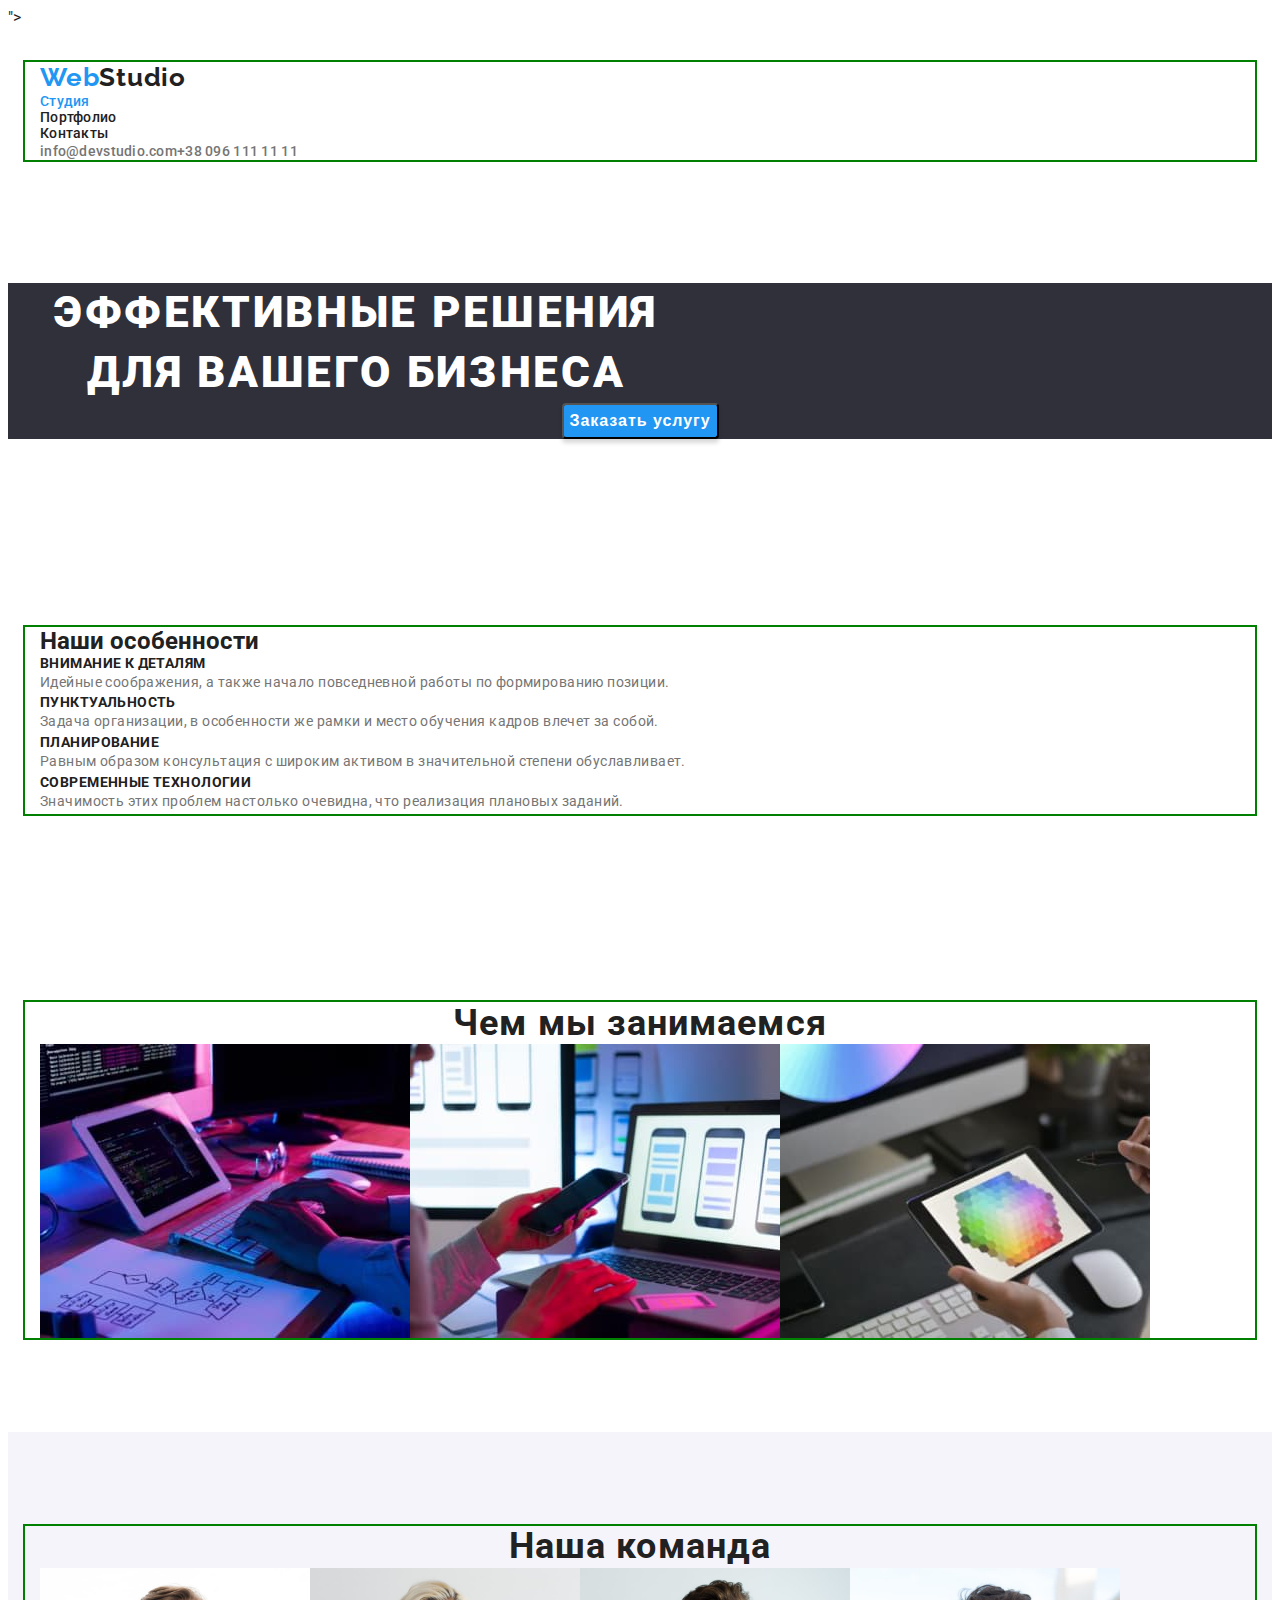
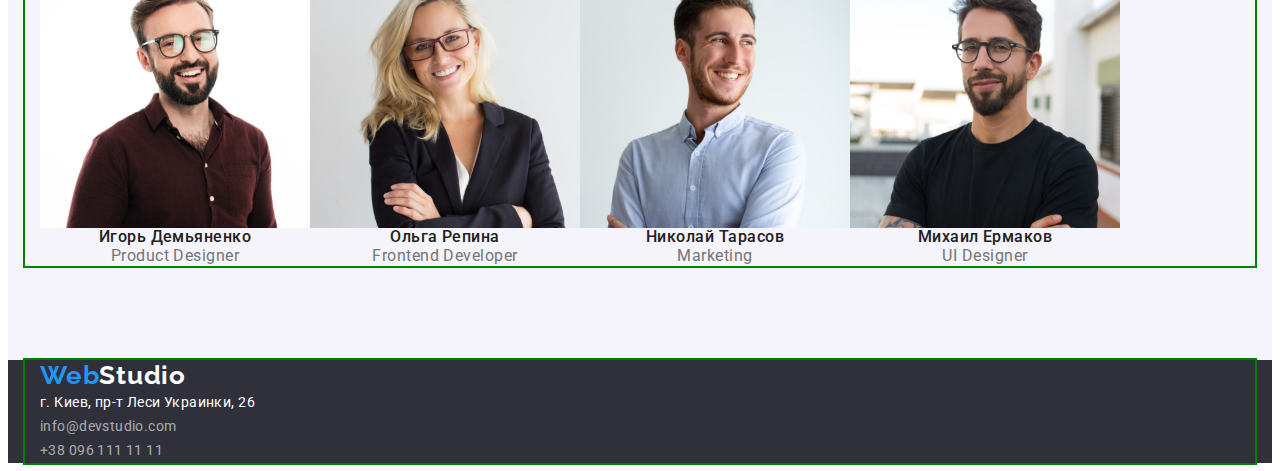
==== index.html @ 549e42a1 "last" ====
<!DOCTYPE html>
<html lang="ru">
<head>
    <meta charset="UTF-8">
    <meta http-equiv="X-UA-Compatible" content="IE=edge">
    <meta name="viewport" content="width=device-width, initial-scale=1.0">
    <title>Студия</title>
    <link rel="preconnect" href="https://fonts.googleapis.com">
    <link rel="preconnect" href="https://fonts.gstatic.com" crossorigin>
    <link
        href="https://fonts.googleapis.com/css2?family=Raleway:wght@400;700&family=Roboto:wght@400;500;700;900&display=swap"
        rel="stylesheet">
    <link rel="stylesheet" href="href="https://cdnjs.cloudflare.com/ajax/libs/modern-normalize/1.1.0/modern-normalize.min.css">">     
    <link href="./css/style.css" rel="stylesheet"/>

</head>

<body>

<!-- Шапка: логотип, меню, контакты -->

<header class="header">
    <div class="container">
    <a class="header-logo" href="./index.html">Web<span class="header-logo-color">Studio</span></a>
    <nav class="header-nav">
        <ul class="nav-list">
            <li><a class="nav-btn current" href="./index.html">Студия</a> </li>
            <li><a class="nav-btn" href="./portfolio.html">Портфолио</a> </li>
            <li><a class="nav-btn" href="">Контакты</a> </li>
        </ul>
    </nav>

    <ul class="contact">
        <li><a class="header-contact" href="mailto:info@devstudio.com">info@devstudio.com</a></li>
        <li><a class="header-contact" href="tel:+380961111111">+38 096 111 11 11</a></li>
    </ul>
    </div>
</header>


<!-- Герой -->
<main>
    <section class="hero">
        <div class="hero-container">
            
            <h1 class="hero-text">Эффективные решения для вашего бизнеса</h1>
            <button class="hero-btn text" type="button">Заказать услугу</button>
        </div>
    </section>  

<!--Преимущества работы с нами-->
<section class="features">
    <div class="container">
    <h2>Наши особенности</h2>

    <ul>
        <li>
            <h3 class="features-title">Внимание к деталям</h3>
            <p>Идейные соображения, а также начало повседневной работы по формированию позиции.</p>
        </li>
        <li>
            <h3 class="features-title">Пунктуальность</h3>
            <p>Задача организации, в особенности же рамки и место обучения кадров влечет за собой.</p>
        </li>
        <li>
            <h3 class="features-title">Планирование</h3>
            <p>Равным образом консультация с широким активом в значительной степени обуславливает.</p>
        </li>
        <li>
            <h3 class="features-title">Современные технологии</h3>
            <p>Значимость этих проблем настолько очевидна, что реализация плановых заданий.</p>
        </li>
    </ul>
    </div>
</section>

<!-- Чем мы занимаемся -->
<section class="works">
    <div class="container">
    <h2 class="works-title">Чем мы занимаемся</h2>
    <ul class="works-img">
           <li>
               <img src="./images/box1.jpg" alt="Написание кода" width="370">
           </li> 
           <li>
               <img src="./images/box2.jpg" alt="Адаптация под различные устройства" width="370">
           </li> 
           <li>
               <img src="./images/box3.jpg" alt="Создание дизайна" width="370">
           </li>  
    </ul>
    </div>
        </section>

<!-- Наша Команда -->
<section class="team">
    <div class="container">
    <h2 class="team-title">Наша команда</h2>
    <ul class="team-person">
        <li>
            <img src="./images/person1.jpg" alt="Фото сотрудника 1" width="270">
            <h3>Игорь Демьяненко</h3> 
            <p lang="en">Product Designer</p>
        </li>
        <li>
            <img src="./images/person2.jpg" alt="Фото сотрудника 2" width="270">
            <h3>Ольга Репина</h3>
            <p lang="en">Frontend Developer</p>
        </li>
        <li>
            <img src="./images/person3.jpg" alt="Фото сотрудника 3" width="270">
            <h3>Николай Тарасов</h3>
            <p lang="en">Marketing</p>
        </li>
        <li>
            <img src="./images/person4.jpg" alt="Фото сотрудника 4" width="270">
            <h3>Михаил Ермаков</h3>
            <p lang="en">UI Designer</p>
        </li>
    </ul>
    </div>
</section>
</main>

<!-- Footer -->

<Footer class="footer">
    <div class="container">
    <a class="footer-logo" href="./index.html">Web<span class="footer-logo-color">Studio</span></a>
    <address class="contact">
        <ul class="footer-item">
            <li>
                <a class="footer-address" href="https://goo.gl/maps/yusCDUmG67zQRd1Q9" target="_blank"
                    rel="noopener noreferrer nofollow">г.
                    Киев, пр-т Леси Украинки, 26</a>
            </li>
            <li>
                <a class="footer-contact" href="mailto:info@devstudio.com">info@devstudio.com</a>
            </li>
            <li>
                <a class="footer-contact" href="tel:+380961111111">+38 096 111 11 11</a>
            </li>
        </ul>
    </address>
    </div>
</Footer>

</body>
</html>
---- css/style.css ----
:root {
  --accent-bg-color: #2196f3;
  --main-text-color: #212121;
  --accent-text-color: #fff;
  --main-bg-color: #fff;
  --main-logo-color: #2196f3;
}

p,
h1,
h2,
h3,
h4,
h5,
h6 {
  margin: 0;
}

ul {
  margin: 0;
  padding: 0;
  list-style: none;
}

button {
  cursor: pointer;
}

img {
  display: block;
  max-width: 100%;
  height: auto;
}

.container {
  width: 1200px;
  padding-left: 15px;
  padding-right: 15px;
  margin: 0 auto;
  outline: 2px solid green;
}

section {
  padding-top: 94px;
  padding-bottom: 94px;
}

body {
  background-color: #fff;
  color: #212121;
  font-family: "Roboto", sans-serif;
}

/* Шапка: логотип, меню, контакты */

.header {
  padding-top: 35px;
  padding-bottom: 29px;
}

.header-logo {
  font-family: "Raleway";
  font-weight: 700;
  font-style: normal;
  font-size: 26px;
  line-height: 1.19;
  letter-spacing: 0.03em;
  text-decoration: none;
  color: var(--main-logo-color);
}
.header-logo-color {
  color: #212121;
}

.nav-list {
  font-weight: 500;
  font-size: 14px;
  line-height: 1, 14;
  letter-spacing: 0.02em;
  list-style: none;
}
.nav-btn {
  text-decoration: none;
  color: var(--main-text-color);
}

.nav-list .nav-btn.current {
  color: #2196f3;
}

.nav-list :hover,
.nav-list :focus {
  color: #2196f3;
}

.contact {
  list-style: none;
  display: flex;
}

.contact :hover,
.contact :focus {
  color: #2196f3;
}
.header-contact {
  font-weight: 500;
  font-size: 14px;
  line-height: 1.14;
  letter-spacing: 0.02em;
  color: #757575;
  text-decoration: none;
}

/* Герой */

.hero-container {
  background-color: #2f303a;
  text-align: center;
}
.hero-text {
  width: 696px;
  font-weight: 900;
  font-size: 44px;
  line-height: 1.36;
  text-align: center;
  letter-spacing: 0.06em;
  text-transform: uppercase;
  color: #ffffff;
}
.hero-btn {
  background: #2196f3;
  box-shadow: 0px 4px 4px rgba(0, 0, 0, 0.15);
  border-radius: 4px;
}
.hero-btn.text {
  font-weight: 700;
  font-size: 16px;
  line-height: 1.87;
  letter-spacing: 0.06em;
  color: #ffffff;
}

/* Features */

.features {
}
.features li h3 {
  list-style: none;
  text-transform: uppercase;
}

.features-title {
  font-weight: bold;
  font-size: 14px;
  line-height: 16px;
  letter-spacing: 0.03em;
  color: #212121;
}

.features p {
  font-size: 14px;
  line-height: 1.71;
  letter-spacing: 0.03em;
  color: #757575;
}

/* Чем мы занимаемся */
.works-title {
  font-weight: 700;
  font-size: 36px;
  line-height: 1, 16;
  text-align: center;
  letter-spacing: 0.03em;
  color: var(--main-text-color);
}
.works-img {
  list-style: none;
  display: flex;
}

/* Команда */
.team {
  background: #f5f4fa;
  text-align: center;
}
.team-title {
  font-family: Roboto;
  font-style: normal;
  font-weight: 700;
  font-size: 36px;
  line-height: 1.16;
  text-align: center;
  letter-spacing: 0.03em;
  color: var(--main-text-color);
}
.team-person {
  list-style: none;
  display: flex;
}

.team-person h3 {
  font-family: inherit;
  font-weight: 500;
  font-size: 16px;
  line-height: 1.18;
  text-align: center;
  letter-spacing: 0.03em;
  color: var(--main-text-color);
}

.team-person p {
  font-size: 16px;
  line-height: 1.18;
  text-align: center;
  letter-spacing: 0.03em;
  color: #757575;
}

/* Секция фильров */
.filter-list {
  background: #f5f4fa;
  border-radius: 4px;
  list-style: none;
  display: flex;
}

.filter-item {
  font-family: inherit;
  font-weight: 500;
  font-size: 16px;
  line-height: 1.62;
  text-align: center;
  letter-spacing: 0.03em;
  color: var(--main-text-color);
  cursor: pointer;
  border: 1px solid black;
  border-radius: 4px;
  margin-right: 3px;
  margin-bottom: 5px;
}

.filter-list :hover {
  background-color: var(--accent-bg-color);
  color: var(--accent-text-color);
}
.filter-list :focus {
  background-color: var(--accent-bg-color);
  color: var(--accent-text-color);
}

/* Примеры работ */

.samples-section li h2 {
  font-weight: 700;
  font-size: 18px;
  line-height: 2;
  letter-spacing: 0.06em;
  text-align: left;
  color: #212121;
}
.samples-section li p {
  font-size: 16px;
  line-height: 1.87;
  letter-spacing: 0.03em;
  color: #757575;
  text-align: left;
}
.sample-item {
  list-style: none;
  display: flex;
  flex-wrap: wrap;
}

.sample-link {
  text-decoration: none;
}

/* Footer */
.footer {
  background-color: #2f303a;
}

.footer-logo {
  font-family: "Raleway";
  font-weight: 700;
  font-size: 26px;
  line-height: 1.19;
  letter-spacing: 0.03em;
  color: var(--main-logo-color);
  text-decoration: none;
}
.footer-logo-color {
  color: #fff;
}

.footer-address {
  font-style: normal;
  font-weight: normal;
  font-size: 14px;
  line-height: 1.71;
  letter-spacing: 0.03em;
  color: #ffffff;
  text-decoration: none;
}

.footer-contact {
  font-style: normal;
  font-size: 14px;
  line-height: 1.71;
  letter-spacing: 0.03em;
  color: rgba(255, 255, 255, 0.6);
  text-decoration: none;
}
.footer-item {
  list-style: none;
}
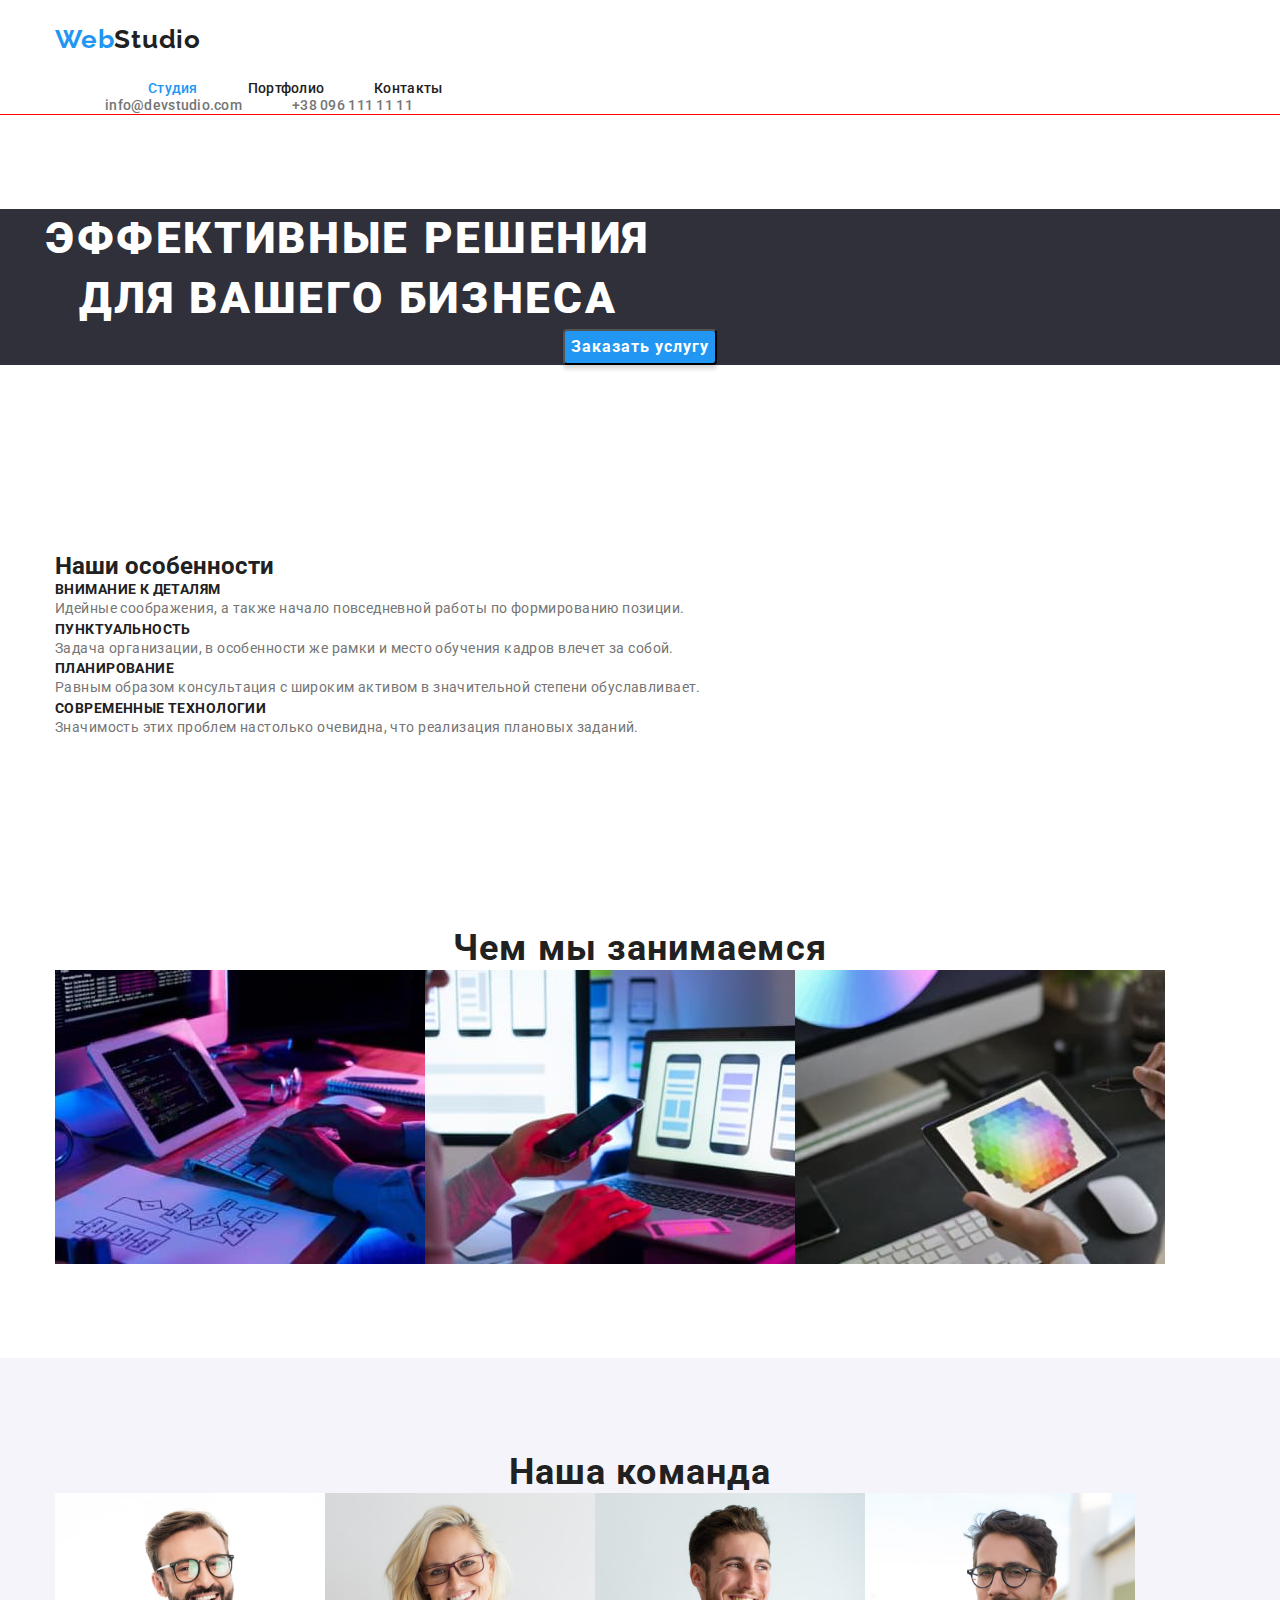
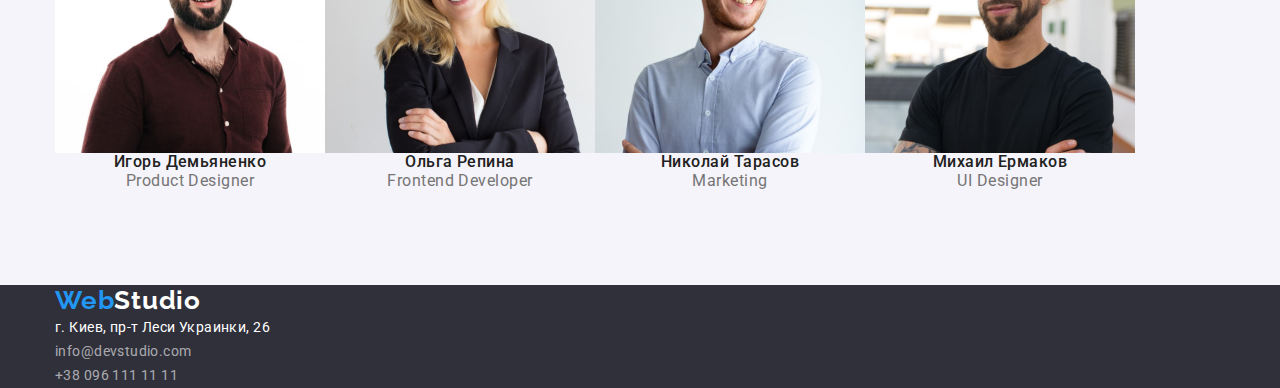
==== commit 574c113e: "ДЗ-3 - в работе" ====
--- a/index.html
+++ b/index.html
@@ -1,153 +1,151 @@
 <!DOCTYPE html>
 <html lang="ru">
+
 <head>
     <meta charset="UTF-8">
     <meta http-equiv="X-UA-Compatible" content="IE=edge">
     <meta name="viewport" content="width=device-width, initial-scale=1.0">
     <title>Студия</title>
-    <link rel="preconnect" href="https://fonts.googleapis.com">
-    <link rel="preconnect" href="https://fonts.gstatic.com" crossorigin>
+    <link rel="preconnect" href="https://fonts.googleapis.com"/>
+    <link rel="preconnect" href="https://fonts.gstatic.com" crossorigin/>
     <link
         href="https://fonts.googleapis.com/css2?family=Raleway:wght@400;700&family=Roboto:wght@400;500;700;900&display=swap"
-        rel="stylesheet">
-    <link rel="stylesheet" href="href="https://cdnjs.cloudflare.com/ajax/libs/modern-normalize/1.1.0/modern-normalize.min.css">">     
+        rel="stylesheet"/>
+    <link rel="stylesheet" href="https://cdnjs.cloudflare.com/ajax/libs/modern-normalize/1.1.0/modern-normalize.min.css"/>
     <link href="./css/style.css" rel="stylesheet"/>
 
 </head>
 
 <body>
 
-<!-- Шапка: логотип, меню, контакты -->
+    <!-- Шапка: логотип, меню, контакты -->
 
-<header class="header">
-    <div class="container">
-    <a class="header-logo" href="./index.html">Web<span class="header-logo-color">Studio</span></a>
-    <nav class="header-nav">
-        <ul class="nav-list">
-            <li><a class="nav-btn current" href="./index.html">Студия</a> </li>
-            <li><a class="nav-btn" href="./portfolio.html">Портфолио</a> </li>
-            <li><a class="nav-btn" href="">Контакты</a> </li>
-        </ul>
-    </nav>
+    <header class="header">
+        <div class="container">
+            <a class="header-logo" href="./index.html">Web<span class="header-logo-color">Studio</span></a>
+            <nav class="header-nav">
+                <ul class="nav-list">
+                    <li><a class="nav-btn current" href="./index.html">Студия</a> </li>
+                    <li><a class="nav-btn" href="./portfolio.html">Портфолио</a> </li>
+                    <li><a class="nav-btn" href="">Контакты</a> </li>
+                </ul>
+            </nav>
 
-    <ul class="contact">
-        <li><a class="header-contact" href="mailto:info@devstudio.com">info@devstudio.com</a></li>
-        <li><a class="header-contact" href="tel:+380961111111">+38 096 111 11 11</a></li>
-    </ul>
-    </div>
-</header>
+            <ul class="contact">
+                <li><a class="header-contact" href="mailto:info@devstudio.com">info@devstudio.com</a></li>
+                <li><a class="header-contact" href="tel:+380961111111">+38 096 111 11 11</a></li>
+            </ul>
+        </div>
+    </header>
 
 
-<!-- Герой -->
-<main>
-    <section class="hero">
-        <div class="hero-container">
-            
-            <h1 class="hero-text">Эффективные решения для вашего бизнеса</h1>
-            <button class="hero-btn text" type="button">Заказать услугу</button>
-        </div>
-    </section>  
+    <!-- Герой -->
+    <main>
+        <section class="hero">
+            <div class="hero-container">
 
-<!--Преимущества работы с нами-->
-<section class="features">
-    <div class="container">
-    <h2>Наши особенности</h2>
-
-    <ul>
-        <li>
-            <h3 class="features-title">Внимание к деталям</h3>
-            <p>Идейные соображения, а также начало повседневной работы по формированию позиции.</p>
-        </li>
-        <li>
-            <h3 class="features-title">Пунктуальность</h3>
-            <p>Задача организации, в особенности же рамки и место обучения кадров влечет за собой.</p>
-        </li>
-        <li>
-            <h3 class="features-title">Планирование</h3>
-            <p>Равным образом консультация с широким активом в значительной степени обуславливает.</p>
-        </li>
-        <li>
-            <h3 class="features-title">Современные технологии</h3>
-            <p>Значимость этих проблем настолько очевидна, что реализация плановых заданий.</p>
-        </li>
-    </ul>
-    </div>
-</section>
-
-<!-- Чем мы занимаемся -->
-<section class="works">
-    <div class="container">
-    <h2 class="works-title">Чем мы занимаемся</h2>
-    <ul class="works-img">
-           <li>
-               <img src="./images/box1.jpg" alt="Написание кода" width="370">
-           </li> 
-           <li>
-               <img src="./images/box2.jpg" alt="Адаптация под различные устройства" width="370">
-           </li> 
-           <li>
-               <img src="./images/box3.jpg" alt="Создание дизайна" width="370">
-           </li>  
-    </ul>
-    </div>
+                <h1 class="hero-text">Эффективные решения для вашего бизнеса</h1>
+                <button class="hero-btn text" type="button">Заказать услугу</button>
+            </div>
         </section>
 
-<!-- Наша Команда -->
-<section class="team">
-    <div class="container">
-    <h2 class="team-title">Наша команда</h2>
-    <ul class="team-person">
-        <li>
-            <img src="./images/person1.jpg" alt="Фото сотрудника 1" width="270">
-            <h3>Игорь Демьяненко</h3> 
-            <p lang="en">Product Designer</p>
-        </li>
-        <li>
-            <img src="./images/person2.jpg" alt="Фото сотрудника 2" width="270">
-            <h3>Ольга Репина</h3>
-            <p lang="en">Frontend Developer</p>
-        </li>
-        <li>
-            <img src="./images/person3.jpg" alt="Фото сотрудника 3" width="270">
-            <h3>Николай Тарасов</h3>
-            <p lang="en">Marketing</p>
-        </li>
-        <li>
-            <img src="./images/person4.jpg" alt="Фото сотрудника 4" width="270">
-            <h3>Михаил Ермаков</h3>
-            <p lang="en">UI Designer</p>
-        </li>
-    </ul>
-    </div>
-</section>
-</main>
+        <!--Преимущества работы с нами-->
+        <section class="features">
+            <div class="container">
+                <h2>Наши особенности</h2>
 
-<!-- Footer -->
+                <ul>
+                    <li>
+                        <h3 class="features-title">Внимание к деталям</h3>
+                        <p>Идейные соображения, а также начало повседневной работы по формированию позиции.</p>
+                    </li>
+                    <li>
+                        <h3 class="features-title">Пунктуальность</h3>
+                        <p>Задача организации, в особенности же рамки и место обучения кадров влечет за собой.</p>
+                    </li>
+                    <li>
+                        <h3 class="features-title">Планирование</h3>
+                        <p>Равным образом консультация с широким активом в значительной степени обуславливает.</p>
+                    </li>
+                    <li>
+                        <h3 class="features-title">Современные технологии</h3>
+                        <p>Значимость этих проблем настолько очевидна, что реализация плановых заданий.</p>
+                    </li>
+                </ul>
+            </div>
+        </section>
 
-<Footer class="footer">
-    <div class="container">
-    <a class="footer-logo" href="./index.html">Web<span class="footer-logo-color">Studio</span></a>
-    <address class="contact">
-        <ul class="footer-item">
-            <li>
-                <a class="footer-address" href="https://goo.gl/maps/yusCDUmG67zQRd1Q9" target="_blank"
-                    rel="noopener noreferrer nofollow">г.
-                    Киев, пр-т Леси Украинки, 26</a>
-            </li>
-            <li>
-                <a class="footer-contact" href="mailto:info@devstudio.com">info@devstudio.com</a>
-            </li>
-            <li>
-                <a class="footer-contact" href="tel:+380961111111">+38 096 111 11 11</a>
-            </li>
-        </ul>
-    </address>
-    </div>
-</Footer>
+        <!-- Чем мы занимаемся -->
+        <section class="works">
+            <div class="container">
+                <h2 class="works-title">Чем мы занимаемся</h2>
+                <ul class="works-img">
+                    <li>
+                        <img src="./images/box1.jpg" alt="Написание кода" width="370">
+                    </li>
+                    <li>
+                        <img src="./images/box2.jpg" alt="Адаптация под различные устройства" width="370">
+                    </li>
+                    <li>
+                        <img src="./images/box3.jpg" alt="Создание дизайна" width="370">
+                    </li>
+                </ul>
+            </div>
+        </section>
+
+        <!-- Наша Команда -->
+        <section class="team">
+            <div class="container">
+                <h2 class="team-title">Наша команда</h2>
+                <ul class="team-person">
+                    <li>
+                        <img src="./images/person1.jpg" alt="Фото сотрудника 1" width="270">
+                        <h3>Игорь Демьяненко</h3>
+                        <p lang="en">Product Designer</p>
+                    </li>
+                    <li>
+                        <img src="./images/person2.jpg" alt="Фото сотрудника 2" width="270">
+                        <h3>Ольга Репина</h3>
+                        <p lang="en">Frontend Developer</p>
+                    </li>
+                    <li>
+                        <img src="./images/person3.jpg" alt="Фото сотрудника 3" width="270">
+                        <h3>Николай Тарасов</h3>
+                        <p lang="en">Marketing</p>
+                    </li>
+                    <li>
+                        <img src="./images/person4.jpg" alt="Фото сотрудника 4" width="270">
+                        <h3>Михаил Ермаков</h3>
+                        <p lang="en">UI Designer</p>
+                    </li>
+                </ul>
+            </div>
+        </section>
+    </main>
+
+    <!-- Footer -->
+
+    <Footer class="footer">
+        <div class="container">
+            <a class="footer-logo" href="./index.html">Web<span class="footer-logo-color">Studio</span></a>
+            <address class="contact">
+                <ul class="footer-item">
+                    <li>
+                        <a class="footer-address" href="https://goo.gl/maps/yusCDUmG67zQRd1Q9" target="_blank"
+                            rel="noopener noreferrer nofollow">г.
+                            Киев, пр-т Леси Украинки, 26</a>
+                    </li>
+                    <li>
+                        <a class="footer-contact" href="mailto:info@devstudio.com">info@devstudio.com</a>
+                    </li>
+                    <li>
+                        <a class="footer-contact" href="tel:+380961111111">+38 096 111 11 11</a>
+                    </li>
+                </ul>
+            </address>
+        </div>
+    </Footer>
 
 </body>
-</html>
 
-
-
-
+</html>--- a/css/style.css
+++ b/css/style.css
@@ -5,6 +5,8 @@
   --main-bg-color: #fff;
   --main-logo-color: #2196f3;
 }
+
+/* Остальной код */
 
 p,
 h1,
@@ -37,7 +39,6 @@
   padding-left: 15px;
   padding-right: 15px;
   margin: 0 auto;
-  outline: 2px solid green;
 }
 
 section {
@@ -53,12 +54,8 @@
 
 /* Шапка: логотип, меню, контакты */
 
-.header {
-  padding-top: 35px;
-  padding-bottom: 29px;
-}
-
 .header-logo {
+  display: flex;
   font-family: "Raleway";
   font-weight: 700;
   font-style: normal;
@@ -67,21 +64,38 @@
   letter-spacing: 0.03em;
   text-decoration: none;
   color: var(--main-logo-color);
+  padding-top: 24px;
+  padding-bottom: 25px;
 }
 .header-logo-color {
   color: #212121;
 }
 
+.header {
+  border-bottom: 1px solid red;
+}
+
+.header-nav {
+  margin-left: 93px;
+  margin-right: 331px;
+}
 .nav-list {
+  display: flex;
   font-weight: 500;
   font-size: 14px;
   line-height: 1, 14;
   letter-spacing: 0.02em;
   list-style: none;
 }
+
+.nav-list li {
+  display: inline;
+}
 .nav-btn {
   text-decoration: none;
   color: var(--main-text-color);
+  padding: 32px 0;
+  margin-right: 50px;
 }
 
 .nav-list .nav-btn.current {
@@ -96,6 +110,7 @@
 .contact {
   list-style: none;
   display: flex;
+  align-content: flex-end;
 }
 
 .contact :hover,
@@ -109,6 +124,8 @@
   letter-spacing: 0.02em;
   color: #757575;
   text-decoration: none;
+  padding: 32px 0;
+  margin-left: 50px;
 }
 
 /* Герой */
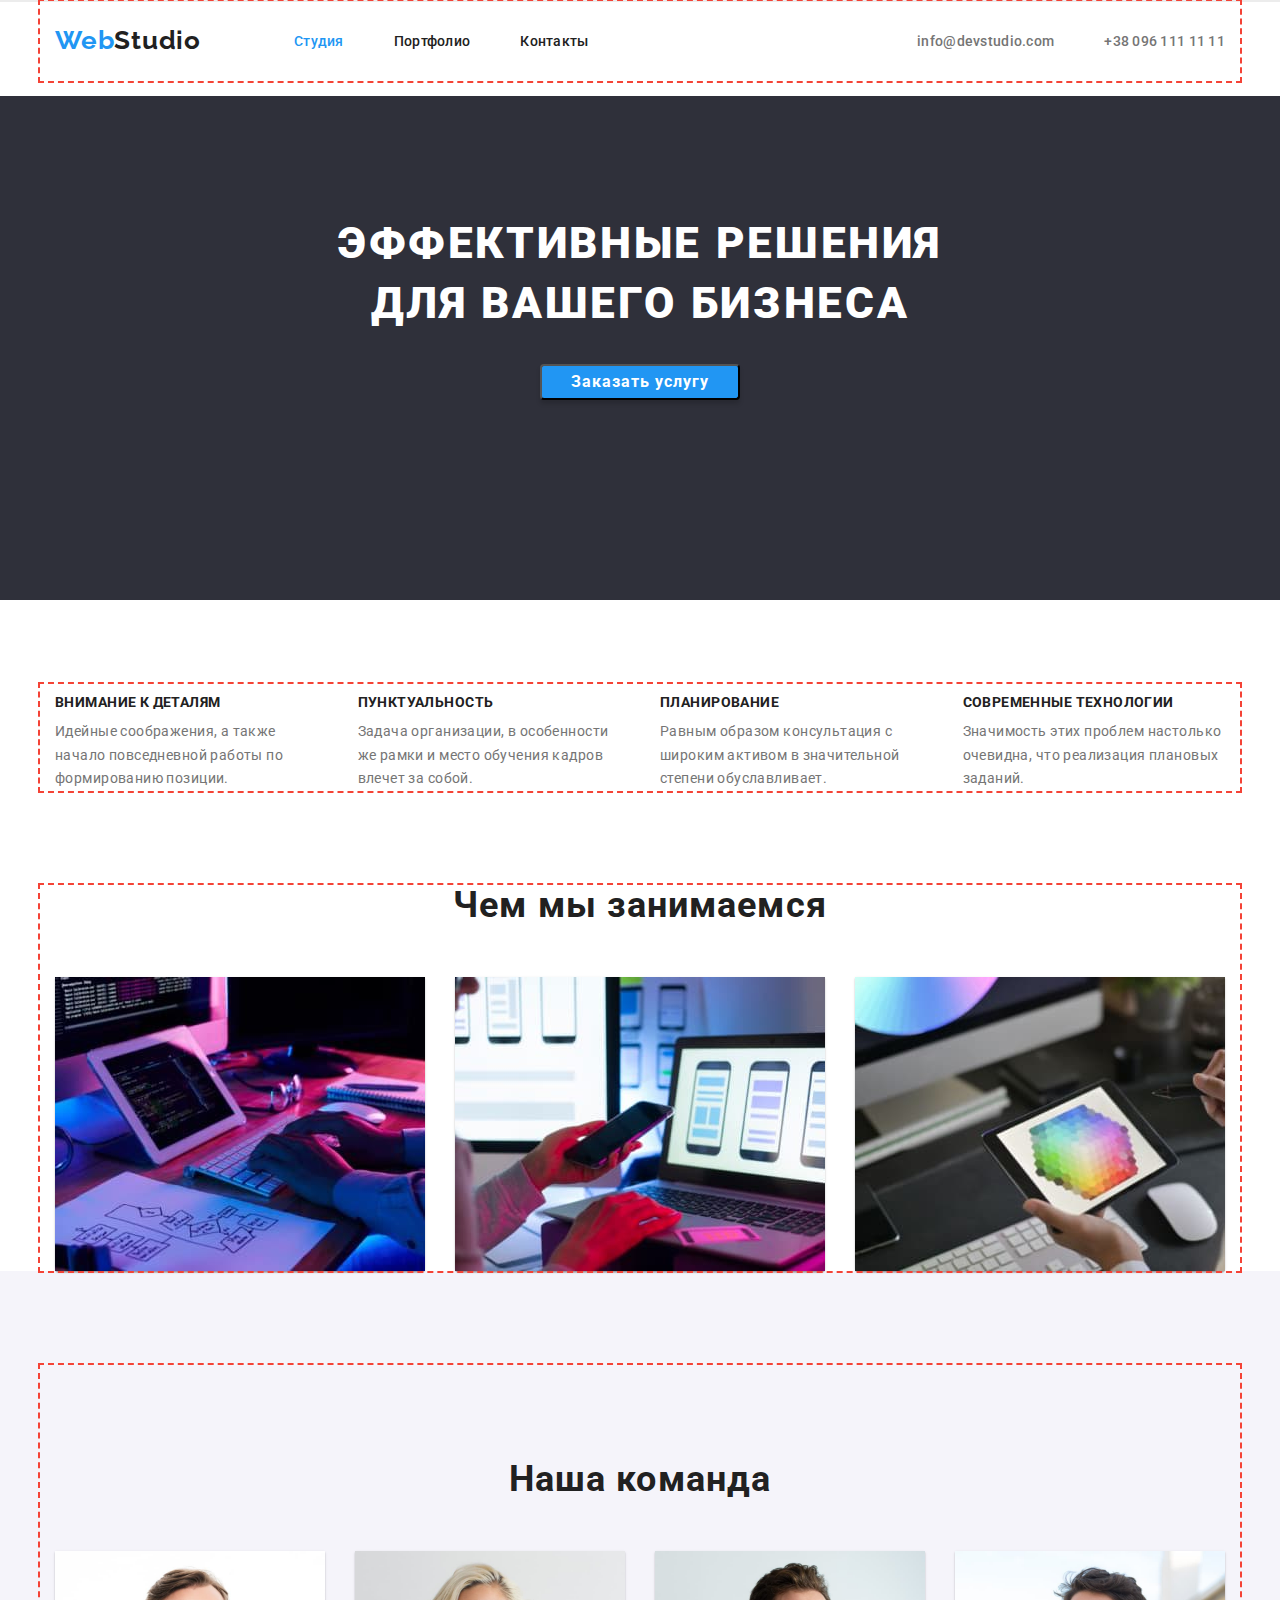
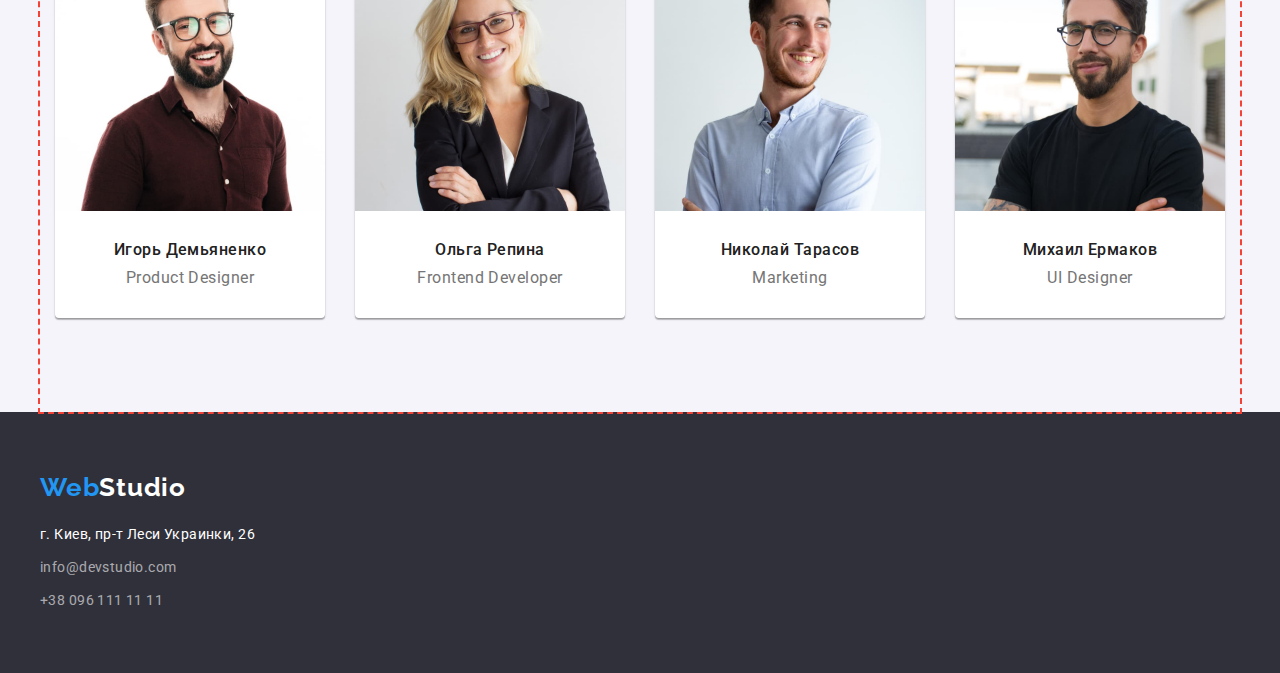
==== commit 32ef70ee: "ДЗ-3 (первая страница готова)" ====
--- a/index.html
+++ b/index.html
@@ -21,19 +21,19 @@
     <!-- Шапка: логотип, меню, контакты -->
 
     <header class="header">
-        <div class="container">
+        <div class="container header-container">
             <a class="header-logo" href="./index.html">Web<span class="header-logo-color">Studio</span></a>
             <nav class="header-nav">
                 <ul class="nav-list">
-                    <li><a class="nav-btn current" href="./index.html">Студия</a> </li>
-                    <li><a class="nav-btn" href="./portfolio.html">Портфолио</a> </li>
-                    <li><a class="nav-btn" href="">Контакты</a> </li>
+                    <li class="header-item"> <a class="nav-btn current" href="./index.html">Студия</a> </li>
+                    <li class="header-item"> <a class="nav-btn" href="./portfolio.html">Портфолио</a> </li>
+                    <li class="header-item"> <a class="nav-btn" href="">Контакты</a> </li>
                 </ul>
             </nav>
 
             <ul class="contact">
-                <li><a class="header-contact" href="mailto:info@devstudio.com">info@devstudio.com</a></li>
-                <li><a class="header-contact" href="tel:+380961111111">+38 096 111 11 11</a></li>
+                <li class="contact-item"> <a class="header-contact" href="mailto:info@devstudio.com">info@devstudio.com</a></li>
+                <li class="contact-item"> <a class="header-contact" href="tel:+380961111111">+38 096 111 11 11</a></li>
             </ul>
         </div>
     </header>
@@ -43,7 +43,6 @@
     <main>
         <section class="hero">
             <div class="hero-container">
-
                 <h1 class="hero-text">Эффективные решения для вашего бизнеса</h1>
                 <button class="hero-btn text" type="button">Заказать услугу</button>
             </div>
@@ -52,22 +51,22 @@
         <!--Преимущества работы с нами-->
         <section class="features">
             <div class="container">
-                <h2>Наши особенности</h2>
+                <!-- <h2>Наши особенности</h2> -->
 
-                <ul>
-                    <li>
+                <ul class="features-container">
+                    <li class="features-item">
                         <h3 class="features-title">Внимание к деталям</h3>
                         <p>Идейные соображения, а также начало повседневной работы по формированию позиции.</p>
                     </li>
-                    <li>
+                    <li class="features-item">
                         <h3 class="features-title">Пунктуальность</h3>
                         <p>Задача организации, в особенности же рамки и место обучения кадров влечет за собой.</p>
                     </li>
-                    <li>
+                    <li class="features-item">
                         <h3 class="features-title">Планирование</h3>
                         <p>Равным образом консультация с широким активом в значительной степени обуславливает.</p>
                     </li>
-                    <li>
+                    <li class="features-item">
                         <h3 class="features-title">Современные технологии</h3>
                         <p>Значимость этих проблем настолько очевидна, что реализация плановых заданий.</p>
                     </li>
@@ -80,13 +79,13 @@
             <div class="container">
                 <h2 class="works-title">Чем мы занимаемся</h2>
                 <ul class="works-img">
-                    <li>
+                    <li class="img">
                         <img src="./images/box1.jpg" alt="Написание кода" width="370">
                     </li>
-                    <li>
+                    <li class="img">
                         <img src="./images/box2.jpg" alt="Адаптация под различные устройства" width="370">
                     </li>
-                    <li>
+                    <li class="img">
                         <img src="./images/box3.jpg" alt="Создание дизайна" width="370">
                     </li>
                 </ul>
@@ -98,25 +97,33 @@
             <div class="container">
                 <h2 class="team-title">Наша команда</h2>
                 <ul class="team-person">
-                    <li>
+                    <li class="img">
                         <img src="./images/person1.jpg" alt="Фото сотрудника 1" width="270">
-                        <h3>Игорь Демьяненко</h3>
-                        <p lang="en">Product Designer</p>
+                       <div class="person-card">
+                        <h3 class="person-name">Игорь Демьяненко</h3>
+                        <p class="profession" lang="en">Product Designer</p>
+                        </div>
                     </li>
-                    <li>
+                    <li class="img">
                         <img src="./images/person2.jpg" alt="Фото сотрудника 2" width="270">
-                        <h3>Ольга Репина</h3>
-                        <p lang="en">Frontend Developer</p>
+                        <div class="person-card">
+                        <h3 class="person-name">Ольга Репина</h3>
+                        <p class="profession" lang="en">Frontend Developer</p>
+                    </div>
                     </li>
-                    <li>
+                    <li class="img">
+                        <div class="person-card">
                         <img src="./images/person3.jpg" alt="Фото сотрудника 3" width="270">
-                        <h3>Николай Тарасов</h3>
-                        <p lang="en">Marketing</p>
+                        <h3 class="person-name">Николай Тарасов</h3>
+                        <p class="profession" lang="en">Marketing</p>
+                    </div>
                     </li>
-                    <li>
+                    <li class="img">
+                        <div class="person-card">
                         <img src="./images/person4.jpg" alt="Фото сотрудника 4" width="270">
-                        <h3>Михаил Ермаков</h3>
-                        <p lang="en">UI Designer</p>
+                        <h3 class="person-name">Михаил Ермаков</h3>
+                        <p class="profession" lang="en">UI Designer</p>
+                    </div>
                     </li>
                 </ul>
             </div>
@@ -126,19 +133,19 @@
     <!-- Footer -->
 
     <Footer class="footer">
-        <div class="container">
+        <div class="footer-container">
             <a class="footer-logo" href="./index.html">Web<span class="footer-logo-color">Studio</span></a>
             <address class="contact">
                 <ul class="footer-item">
-                    <li>
+                    <li class="contact-list">
                         <a class="footer-address" href="https://goo.gl/maps/yusCDUmG67zQRd1Q9" target="_blank"
                             rel="noopener noreferrer nofollow">г.
                             Киев, пр-т Леси Украинки, 26</a>
                     </li>
-                    <li>
+                    <li class="contact-list">
                         <a class="footer-contact" href="mailto:info@devstudio.com">info@devstudio.com</a>
                     </li>
-                    <li>
+                    <li class="contact-list">
                         <a class="footer-contact" href="tel:+380961111111">+38 096 111 11 11</a>
                     </li>
                 </ul>
--- a/css/style.css
+++ b/css/style.css
@@ -31,7 +31,6 @@
 img {
   display: block;
   max-width: 100%;
-  height: auto;
 }
 
 .container {
@@ -39,23 +38,40 @@
   padding-left: 15px;
   padding-right: 15px;
   margin: 0 auto;
+  outline: 2px dashed #f44336;
 }
 
 section {
   padding-top: 94px;
-  padding-bottom: 94px;
 }
 
 body {
+  margin: 0;
   background-color: #fff;
   color: #212121;
   font-family: "Roboto", sans-serif;
 }
 
+html {
+  box-sizing: border-box;
+}
+
+*,
+*::before,
+*::after {
+  box-sizing: inherit;
+}
+
 /* Шапка: логотип, меню, контакты */
 
+.header-container {
+  display: flex;
+  align-items: center;
+}
+
 .header-logo {
   display: flex;
+  margin-right: 93px;
   font-family: "Raleway";
   font-weight: 700;
   font-style: normal;
@@ -72,13 +88,13 @@
 }
 
 .header {
-  border-bottom: 1px solid red;
-}
-
-.header-nav {
-  margin-left: 93px;
-  margin-right: 331px;
-}
+  display: block;
+  height: 0px;
+  left: 0px;
+  top: 80px;
+  border: 1px solid #ececec;
+}
+
 .nav-list {
   display: flex;
   font-weight: 500;
@@ -88,13 +104,17 @@
   list-style: none;
 }
 
-.nav-list li {
-  display: inline;
-}
 .nav-btn {
   text-decoration: none;
   color: var(--main-text-color);
   padding: 32px 0;
+}
+
+.nav-list > .header-item:not(:last-child) {
+  margin-right: 50px;
+}
+
+.contact-item:first-child {
   margin-right: 50px;
 }
 
@@ -108,9 +128,10 @@
 }
 
 .contact {
-  list-style: none;
-  display: flex;
-  align-content: flex-end;
+  margin-left: auto;
+
+  list-style: none;
+  display: flex;
 }
 
 .contact :hover,
@@ -125,17 +146,22 @@
   color: #757575;
   text-decoration: none;
   padding: 32px 0;
-  margin-left: 50px;
 }
 
 /* Герой */
+
+.hero {
+  text-align: center;
+}
 
 .hero-container {
   background-color: #2f303a;
-  text-align: center;
 }
 .hero-text {
   width: 696px;
+  padding-top: 118px;
+  margin-left: auto;
+  margin-right: auto;
   font-weight: 900;
   font-size: 44px;
   line-height: 1.36;
@@ -145,6 +171,9 @@
   color: #ffffff;
 }
 .hero-btn {
+  width: 200px;
+  margin-top: 30px;
+  margin-bottom: 200px;
   background: #2196f3;
   box-shadow: 0px 4px 4px rgba(0, 0, 0, 0.15);
   border-radius: 4px;
@@ -159,14 +188,31 @@
 
 /* Features */
 
-.features {
-}
+.features-container {
+  display: flex;
+  flex-wrap: nowrap;
+  margin-left: -10px;
+  margin-top: -10px;
+}
+
+.features-item {
+  margin-left: 10px;
+  margin-top: 10px;
+
+  width: 270px;
+}
+
+.features-item:nth-child(-n + 3) {
+  margin-right: 30px;
+}
+
 .features li h3 {
   list-style: none;
   text-transform: uppercase;
 }
 
 .features-title {
+  margin-bottom: 10px;
   font-weight: bold;
   font-size: 14px;
   line-height: 16px;
@@ -182,7 +228,9 @@
 }
 
 /* Чем мы занимаемся */
+
 .works-title {
+  margin-bottom: 50px;
   font-weight: 700;
   font-size: 36px;
   line-height: 1, 16;
@@ -193,6 +241,10 @@
 .works-img {
   list-style: none;
   display: flex;
+}
+
+.img:not(:last-child) {
+  margin-right: 30px;
 }
 
 /* Команда */
@@ -209,10 +261,28 @@
   text-align: center;
   letter-spacing: 0.03em;
   color: var(--main-text-color);
+  margin-bottom: 50px;
+  padding-top: 94px;
+}
+
+.img {
+  background: #fff;
+  box-shadow: 0px 1px 3px rgba(0, 0, 0, 0.12), 0px 1px 1px rgba(0, 0, 0, 0.14),
+    0px 2px 1px rgba(0, 0, 0, 0.2);
+  border-radius: 0px 0px 4px 4px;
+}
+.person-name {
+  padding-top: 30px;
+  padding-bottom: 10px;
+}
+
+.profession {
+  padding-bottom: 30px;
 }
 .team-person {
   list-style: none;
   display: flex;
+  padding-bottom: 94px;
 }
 
 .team-person h3 {
@@ -235,8 +305,10 @@
 
 /* Секция фильров */
 .filter-list {
+  width: 611px;
   background: #f5f4fa;
   border-radius: 4px;
+  border: transparent;
   list-style: none;
   display: flex;
 }
@@ -282,10 +354,16 @@
   color: #757575;
   text-align: left;
 }
+
+.samples-galery {
+  background: #ffffff;
+  border: 1px solid #eeeeee;
+}
 .sample-item {
   list-style: none;
   display: flex;
   flex-wrap: wrap;
+  padding-bottom: 94px;
 }
 
 .sample-link {
@@ -295,6 +373,13 @@
 /* Footer */
 .footer {
   background-color: #2f303a;
+  padding-top: 60px;
+}
+
+.footer-container {
+  width: 1200px;
+  margin-right: auto;
+  margin-left: auto;
 }
 
 .footer-logo {
@@ -320,6 +405,17 @@
   text-decoration: none;
 }
 
+.footer-item > .contact-list:not(:last-child) {
+  margin-bottom: 9px;
+}
+
+.contact-list:first-child {
+  margin-top: 20px;
+}
+.contact-list:last-child {
+  margin-bottom: 60px;
+}
+
 .footer-contact {
   font-style: normal;
   font-size: 14px;
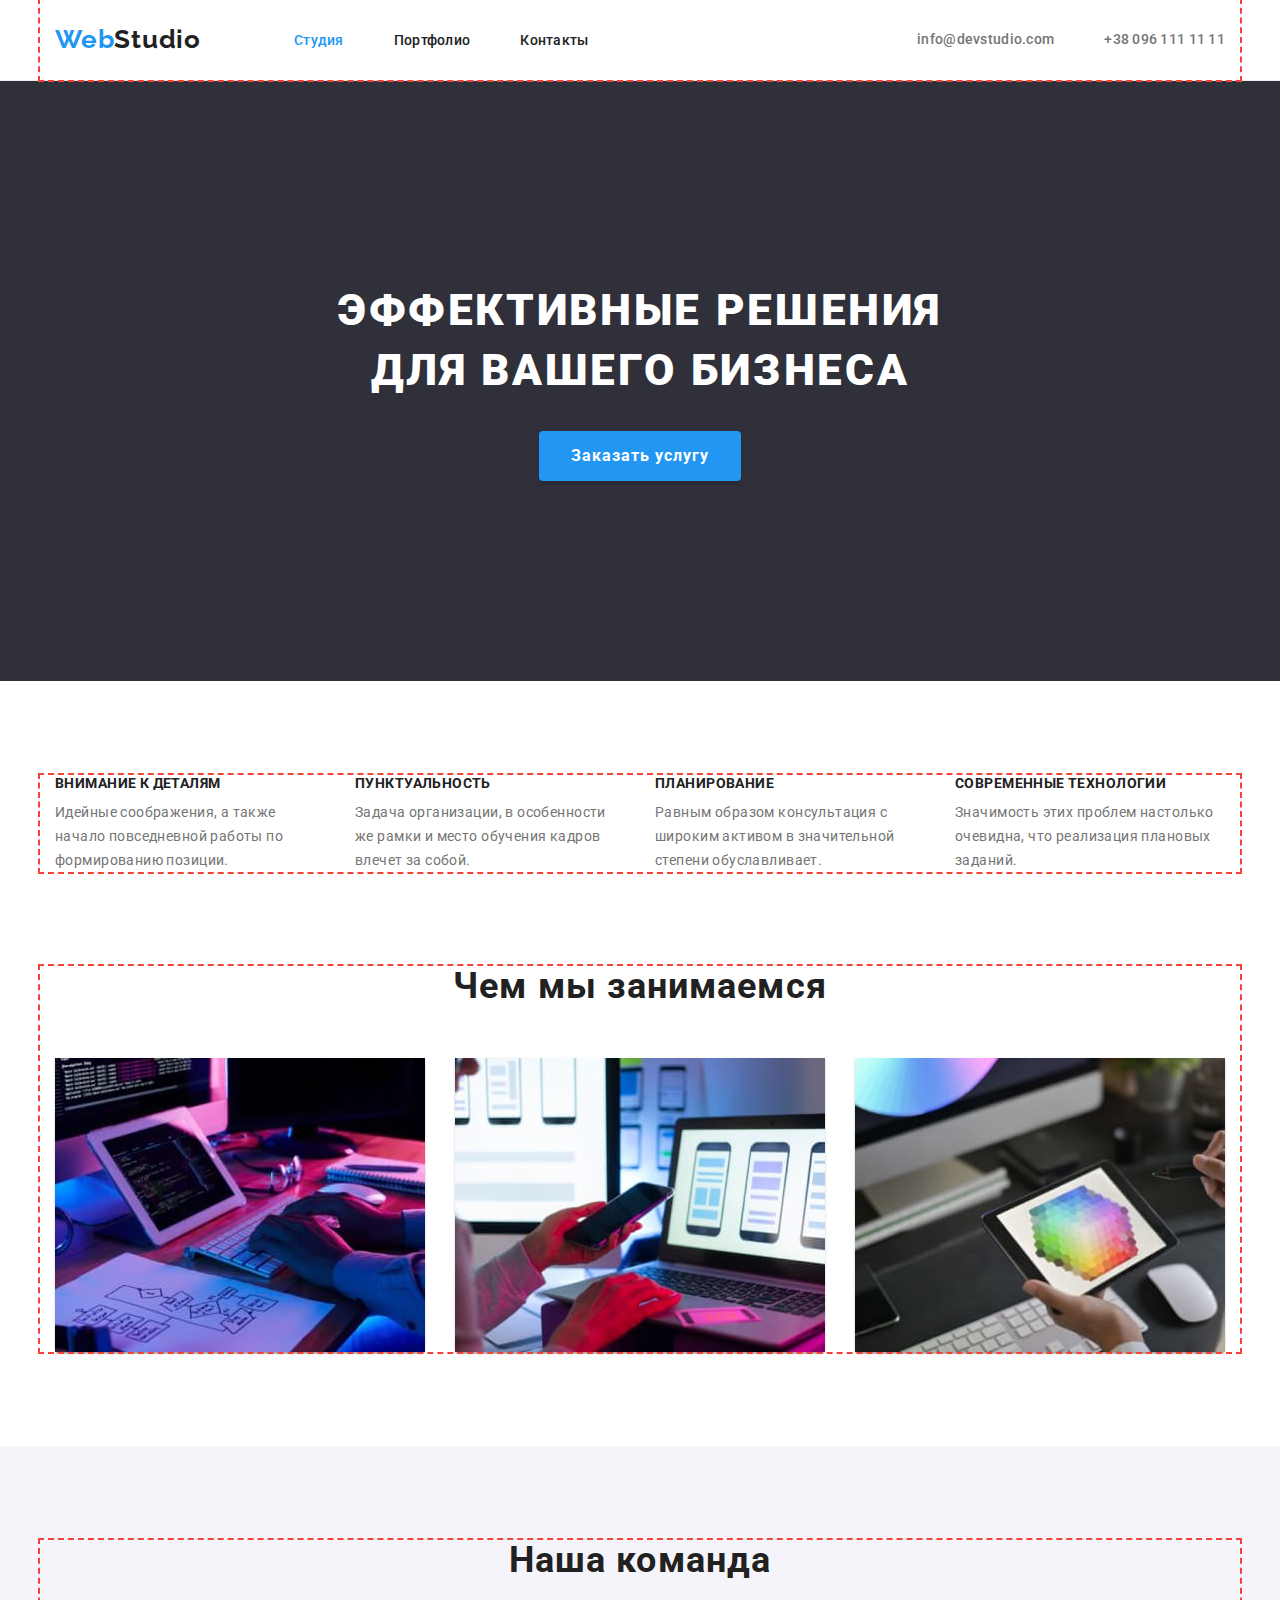
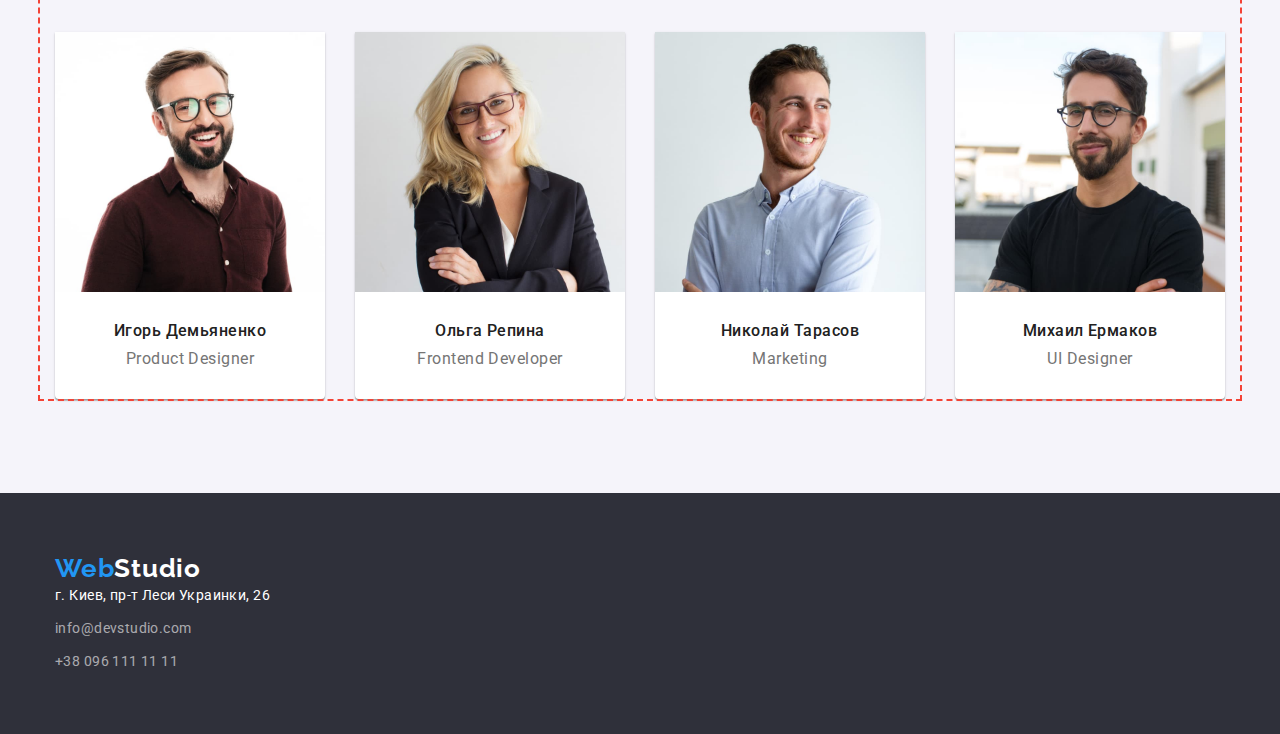
==== commit 20ea78ab: "ДЗ-3 - исправления после ментора" ====
--- a/index.html
+++ b/index.html
@@ -112,15 +112,15 @@
                     </div>
                     </li>
                     <li class="img">
+                        <img src="./images/person3.jpg" alt="Фото сотрудника 3" width="270">
                         <div class="person-card">
-                        <img src="./images/person3.jpg" alt="Фото сотрудника 3" width="270">
                         <h3 class="person-name">Николай Тарасов</h3>
                         <p class="profession" lang="en">Marketing</p>
                     </div>
                     </li>
                     <li class="img">
+                        <img src="./images/person4.jpg" alt="Фото сотрудника 4" width="270">
                         <div class="person-card">
-                        <img src="./images/person4.jpg" alt="Фото сотрудника 4" width="270">
                         <h3 class="person-name">Михаил Ермаков</h3>
                         <p class="profession" lang="en">UI Designer</p>
                     </div>
--- a/css/style.css
+++ b/css/style.css
@@ -26,11 +26,13 @@
 
 button {
   cursor: pointer;
+  border: solid transparent;
 }
 
 img {
   display: block;
   max-width: 100%;
+  height: auto;
 }
 
 .container {
@@ -41,9 +43,10 @@
   outline: 2px dashed #f44336;
 }
 
-section {
+/* section {
   padding-top: 94px;
-}
+  padding-bottom: 94px;
+} */
 
 body {
   margin: 0;
@@ -70,7 +73,6 @@
 }
 
 .header-logo {
-  display: flex;
   margin-right: 93px;
   font-family: "Raleway";
   font-weight: 700;
@@ -88,11 +90,7 @@
 }
 
 .header {
-  display: block;
-  height: 0px;
-  left: 0px;
-  top: 80px;
-  border: 1px solid #ececec;
+  border-bottom: 1px solid #ececec;
 }
 
 .nav-list {
@@ -104,18 +102,27 @@
   list-style: none;
 }
 
+/* .nav-list li {
+  margin-right: 50px;
+} */
+
 .nav-btn {
+  display: block;
   text-decoration: none;
   color: var(--main-text-color);
   padding: 32px 0;
 }
 
+.header-contact {
+  display: block;
+}
+
 .nav-list > .header-item:not(:last-child) {
   margin-right: 50px;
 }
 
-.contact-item:first-child {
-  margin-right: 50px;
+.contact .contact-item + .contact-item {
+  margin-left: 50px;
 }
 
 .nav-list .nav-btn.current {
@@ -129,7 +136,6 @@
 
 .contact {
   margin-left: auto;
-
   list-style: none;
   display: flex;
 }
@@ -152,14 +158,16 @@
 
 .hero {
   text-align: center;
+  padding-top: 200px;
+  padding-bottom: 200px;
+  background-color: #2f303a;
 }
 
 .hero-container {
-  background-color: #2f303a;
 }
 .hero-text {
   width: 696px;
-  padding-top: 118px;
+
   margin-left: auto;
   margin-right: auto;
   font-weight: 900;
@@ -171,34 +179,43 @@
   color: #ffffff;
 }
 .hero-btn {
-  width: 200px;
+  display: inline-block;
+  padding: 10px 32px;
+  min-width: 200px;
   margin-top: 30px;
-  margin-bottom: 200px;
+
   background: #2196f3;
   box-shadow: 0px 4px 4px rgba(0, 0, 0, 0.15);
   border-radius: 4px;
-}
+  border: transparent;
+}
+
+.hero-btn:hover {
+  background-color: #188ce8;
+}
+
 .hero-btn.text {
   font-weight: 700;
   font-size: 16px;
   line-height: 1.87;
   letter-spacing: 0.06em;
   color: #ffffff;
+  text-align: center;
+  align-items: center;
 }
 
 /* Features */
 
+.features {
+  padding-top: 94px;
+}
+
 .features-container {
   display: flex;
   flex-wrap: nowrap;
-  margin-left: -10px;
-  margin-top: -10px;
 }
 
 .features-item {
-  margin-left: 10px;
-  margin-top: 10px;
-
   width: 270px;
 }
 
@@ -229,6 +246,11 @@
 
 /* Чем мы занимаемся */
 
+.works {
+  padding-top: 94px;
+  padding-bottom: 94px;
+}
+
 .works-title {
   margin-bottom: 50px;
   font-weight: 700;
@@ -249,6 +271,8 @@
 
 /* Команда */
 .team {
+  padding-top: 94px;
+  padding-bottom: 94px;
   background: #f5f4fa;
   text-align: center;
 }
@@ -262,7 +286,6 @@
   letter-spacing: 0.03em;
   color: var(--main-text-color);
   margin-bottom: 50px;
-  padding-top: 94px;
 }
 
 .img {
@@ -272,17 +295,17 @@
   border-radius: 0px 0px 4px 4px;
 }
 .person-name {
+  padding-bottom: 10px;
+}
+
+.person-card {
   padding-top: 30px;
-  padding-bottom: 10px;
-}
-
-.profession {
   padding-bottom: 30px;
 }
+
 .team-person {
   list-style: none;
   display: flex;
-  padding-bottom: 94px;
 }
 
 .team-person h3 {
@@ -304,13 +327,30 @@
 }
 
 /* Секция фильров */
+
+.samples-section {
+  padding-top: 94px;
+  padding-bottom: 94px;
+}
+
+.visually-hidden {
+  position: absolute;
+  clip: rect(0 0 0 0);
+}
+
+.filter-btn:not(:last-child) {
+  margin-right: 8px;
+}
+
 .filter-list {
-  width: 611px;
-  background: #f5f4fa;
+  background: #fff;
   border-radius: 4px;
-  border: transparent;
-  list-style: none;
-  display: flex;
+  text-align: center;
+  align-items: center;
+  list-style: none;
+  display: flex;
+  justify-content: center;
+  margin-bottom: 54px;
 }
 
 .filter-item {
@@ -322,15 +362,17 @@
   letter-spacing: 0.03em;
   color: var(--main-text-color);
   cursor: pointer;
-  border: 1px solid black;
+  border: 1px;
   border-radius: 4px;
-  margin-right: 3px;
-  margin-bottom: 5px;
+  padding: 6px 22px;
+  min-width: 73px;
 }
 
 .filter-list :hover {
   background-color: var(--accent-bg-color);
   color: var(--accent-text-color);
+  border-radius: 4px;
+  border: transparent;
 }
 .filter-list :focus {
   background-color: var(--accent-bg-color);
@@ -339,7 +381,7 @@
 
 /* Примеры работ */
 
-.samples-section li h2 {
+.samples-container li h2 {
   font-weight: 700;
   font-size: 18px;
   line-height: 2;
@@ -347,7 +389,7 @@
   text-align: left;
   color: #212121;
 }
-.samples-section li p {
+.samples-container li p {
   font-size: 16px;
   line-height: 1.87;
   letter-spacing: 0.03em;
@@ -357,13 +399,31 @@
 
 .samples-galery {
   background: #ffffff;
-  border: 1px solid #eeeeee;
+}
+
+.sample-content {
+  padding: 20px 24px;
+  border-bottom: 1px solid #eeeeee;
+  border-right: 1px solid #eeeeee;
+  border-left: 1px solid #eeeeee;
+}
+
+.sample-title {
+  margin-bottom: 4px;
 }
 .sample-item {
-  list-style: none;
-  display: flex;
+  display: flex;
+  margin-left: -30px;
+  margin-top: -30px;
   flex-wrap: wrap;
-  padding-bottom: 94px;
+  text-align: left;
+}
+
+.sample-icon {
+  background: #ffffff;
+  width: calc(100% / 3 - 30px);
+  margin-left: 30px;
+  margin-bottom: 30px;
 }
 
 .sample-link {
@@ -374,12 +434,15 @@
 .footer {
   background-color: #2f303a;
   padding-top: 60px;
+  padding-bottom: 60px;
 }
 
 .footer-container {
   width: 1200px;
   margin-right: auto;
   margin-left: auto;
+  padding-left: 15px;
+  padding-right: 15px;
 }
 
 .footer-logo {
@@ -409,13 +472,6 @@
   margin-bottom: 9px;
 }
 
-.contact-list:first-child {
-  margin-top: 20px;
-}
-.contact-list:last-child {
-  margin-bottom: 60px;
-}
-
 .footer-contact {
   font-style: normal;
   font-size: 14px;
@@ -424,6 +480,3 @@
   color: rgba(255, 255, 255, 0.6);
   text-decoration: none;
 }
-.footer-item {
-  list-style: none;
-}
